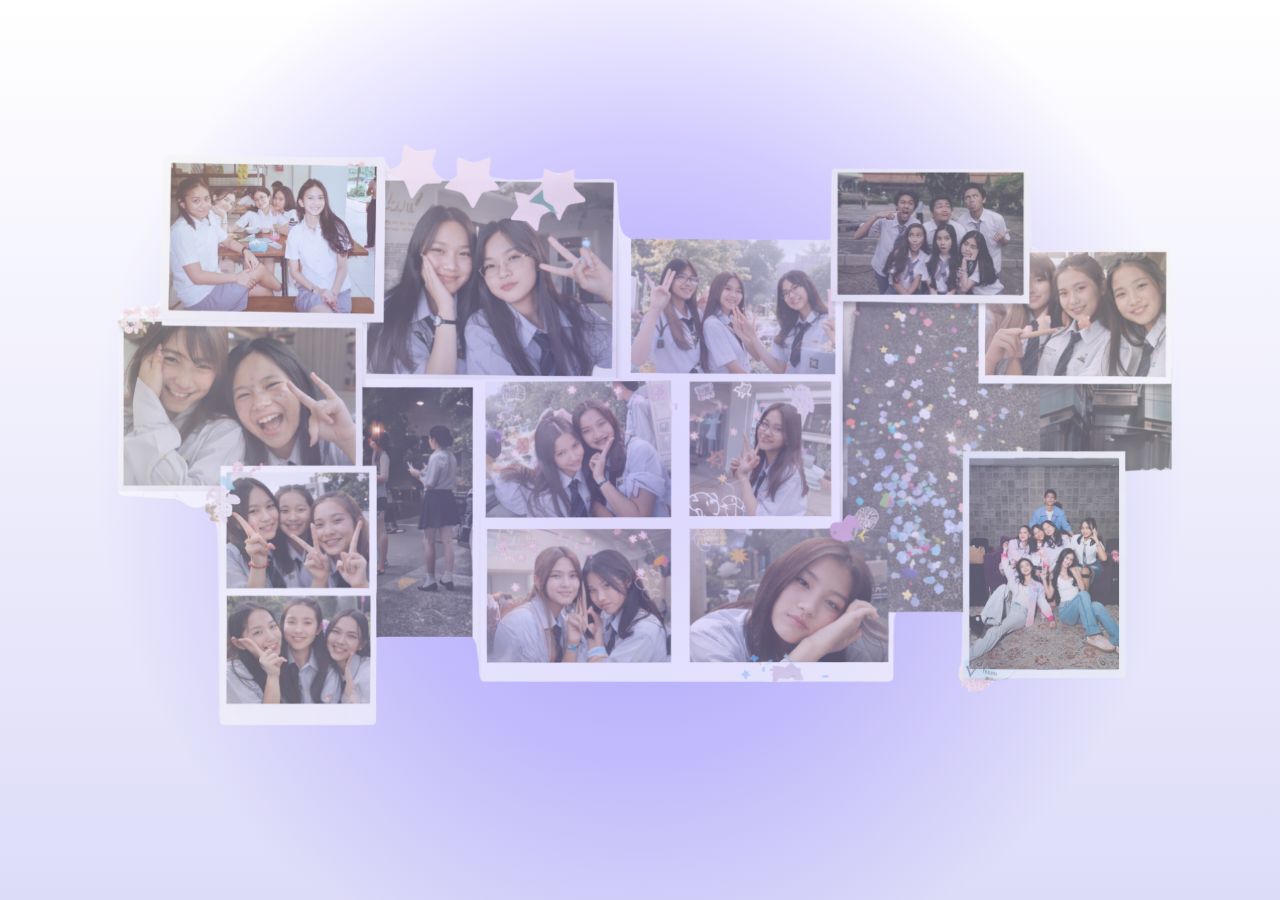
==== index.html @ 40979623 "Bikin Frontend Home" ====
<!DOCTYPE html>
<html lang="en">
<head>
    <meta charset="UTF-8">
    <meta name="viewport" content="width=device-width, initial-scale=1.0">
    <title>FinalShot</title>
    <link rel="stylesheet" href="style.css">
</head>
<body>
    
</body>
</html>
---- style.css ----
/* BODY */
body {
  margin: 0;
  font-family: 'Poppins', sans-serif;

  min-height: 100vh;
  display: flex;
  flex-direction: column;

  position: relative;
  z-index: 0;

  background:
    radial-gradient(
      circle at center,
      rgba(120, 100, 255, 0.6) 0%,
      rgba(120, 100, 255, 0.3) 40%,
      rgba(255, 255, 255, 0) 70%
    ),
    linear-gradient(
      to bottom,
      rgba(255,255,255,0.7),
      rgba(207,205,245,0.7)
    );
}

/* Image Layer */
body::before {
  content: "";
  position: fixed;
  inset: 0;

  background-image: url('assets/background.png');
  background-position: center;
  background-repeat: no-repeat;
  background-size: 85%;

  opacity: 0.60;

  filter: blur(0.5px); /* Blur */
  z-index: -1;
}
/* HEADER */
.header {
  width: 1172px;
  height: 61px;
  margin: 30px auto;

  background: rgba(255,255,255,0.6);
  border-radius: 20px;
  backdrop-filter: blur(10px);

  display: flex;
  align-items: center;
  justify-content: space-between;

  padding: 0 20px;
  box-shadow: 0 2px 10px rgba(0,0,0,0.1);
}

/* LOGO */
.logo {
  font-weight: 700;
  font-size: 22px;
  color: #6c63ff;
}

/* RIGHT SIDE */
.right-section {
  display: flex;
  align-items: center;
  gap: 20px;
}

/* NAV */
.nav {
  display: flex;
  gap: 20px;
}

.nav a {
  text-decoration: none;
  color: #777;
  font-size: 16px;
}

.nav a:hover {
  color: #000;
}

/* GITHUB */
.github {
  width: 35px;
  height: 35px;
  border-radius: 50%;
  border: 1px solid #ccc;

  display: flex;
  align-items: center;
  justify-content: center;
}

.github img {
  width: 18px;
}

/* CONTENT FOOTER */
.main-content {
  flex: 1;
}

/* FOOTER */
.footer {
  height: 60px;

  display: flex;
  align-items: center;
  justify-content: center;

  font-size: 13px;
  color: #888;

  border-top: 1px solid rgba(0,0,0,0.05);
}

/* HERO CONTAINER */
.hero {
  display: flex;
  justify-content: center;
  align-items: center;
  height: 80vh;
}

/* CIRCLE BLUR */
.camera-circle {
  position: relative;
  width: 400px;
  height: 400px;
  border-radius: 50%;

  backdrop-filter: blur(10px);
  background: rgba(255,255,255,0.2);

  border: 1.5px solid rgba(0,0,0,0.4);
}

/* CAPTURE BUTTON */
.capture-btn {
  position: absolute;
  top: 50px;
  left: -10px;

  background: white;
  padding: 3px 19px;
  border-radius: 10px;

  border: 1px solid black; 

  font-size: 20px;
  font-weight: 900;

  transform: rotate(-4deg); 

  box-shadow: 0 2px 5px rgba(0,0,0,0.2);

  display: flex;
  align-items: center;
  gap: 8px;
}

/* RED DOT */
.capture-btn .dot {
  width: 10px;
  height: 10px;
  background: red;
  border-radius: 50%;
}

/* CAMERA BUTTON */
.camera-btn {
  position: absolute;
  top: 50%;
  left: 50%;
  transform: translate(-50%, -50%);

  background: none;
  border: none;
  cursor: pointer;
}

/* IMAGE CAMERA */
.camera-btn img {
  width: 550px;
  height: auto;
  display: block;
}

/* TITLE */
.main-title {
  position: absolute;
  top: 23%;
  left: 22%;
  transform: translate(-50%, -50%);

  font-family: 'Inter', sans-serif;
  font-weight: 900;
  font-size: 130px;
  line-height: 0.9;

  color: #8A38F5;
  text-align: center;

  text-shadow: -10px 10px 0 black;
}
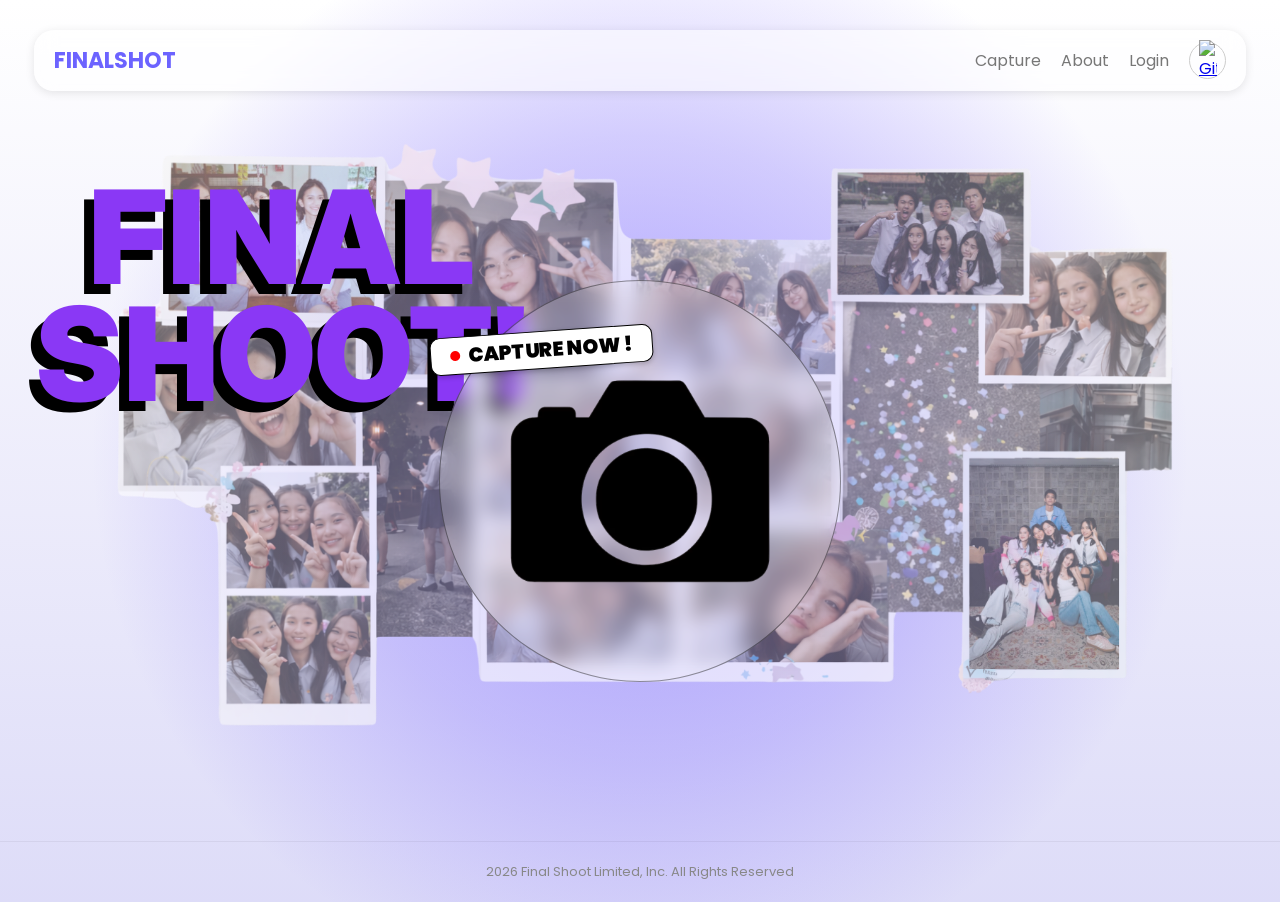
==== commit e061e1de: "Edit index.html" ====
--- a/index.html
+++ b/index.html
@@ -1,12 +1,65 @@
 <!DOCTYPE html>
 <html lang="en">
 <head>
-    <meta charset="UTF-8">
-    <meta name="viewport" content="width=device-width, initial-scale=1.0">
-    <title>FinalShot</title>
-    <link rel="stylesheet" href="style.css">
+  <meta charset="UTF-8">
+  <title>FinalShoot</title>
+
+  <link rel="stylesheet" href="style.css">
+
+  <!-- Font -->
+  <link href="https://fonts.googleapis.com/css2?family=Poppins:wght@400;700&display=swap" rel="stylesheet">
+  <link href="https://fonts.googleapis.com/css2?family=Inter:wght@700;900&display=swap" rel="stylesheet">
 </head>
+
 <body>
-    
+
+  <div class="header">
+    <div class="logo">FINALSHOT</div>
+
+    <div class="right-section">
+      <div class="nav">
+        <a href="#">Capture</a>
+        <a href="#">About</a>
+        <a href="#">Login</a>
+      </div>
+
+      <a href="https://github.com/JPHub-dev/FinalShotCam" target="_blank" class="github">
+        <img src="https://cdn-icons-png.flaticon.com/512/25/25231.png" alt="GitHub">
+      </a>
+    </div>
+  </div>
+
+  <!-- CONTENT WRAPPER -->
+  <div class="main-content">
+
+    <div class="hero">
+
+      <!-- TITLE -->
+      <h1 class="main-title">
+        FINAL<br>SHOOT!<span></span>
+      </h1>
+
+      <div class="camera-circle">
+
+        <div class="capture-btn">
+          <span class="dot"></span>
+          CAPTURE NOW !
+        </div>
+
+        <!-- CAMERA IMAGE BUTTON -->
+        <button class="camera-btn">
+          <img src="assets/Cam.png" alt="Camera">
+        </button>
+
+      </div>
+    </div>
+
+  </div>
+
+  <!-- Footer -->
+  <footer class="footer">
+    <p>2026 Final Shoot Limited, Inc. All Rights Reserved</p>
+  </footer>
+
 </body>
 </html>
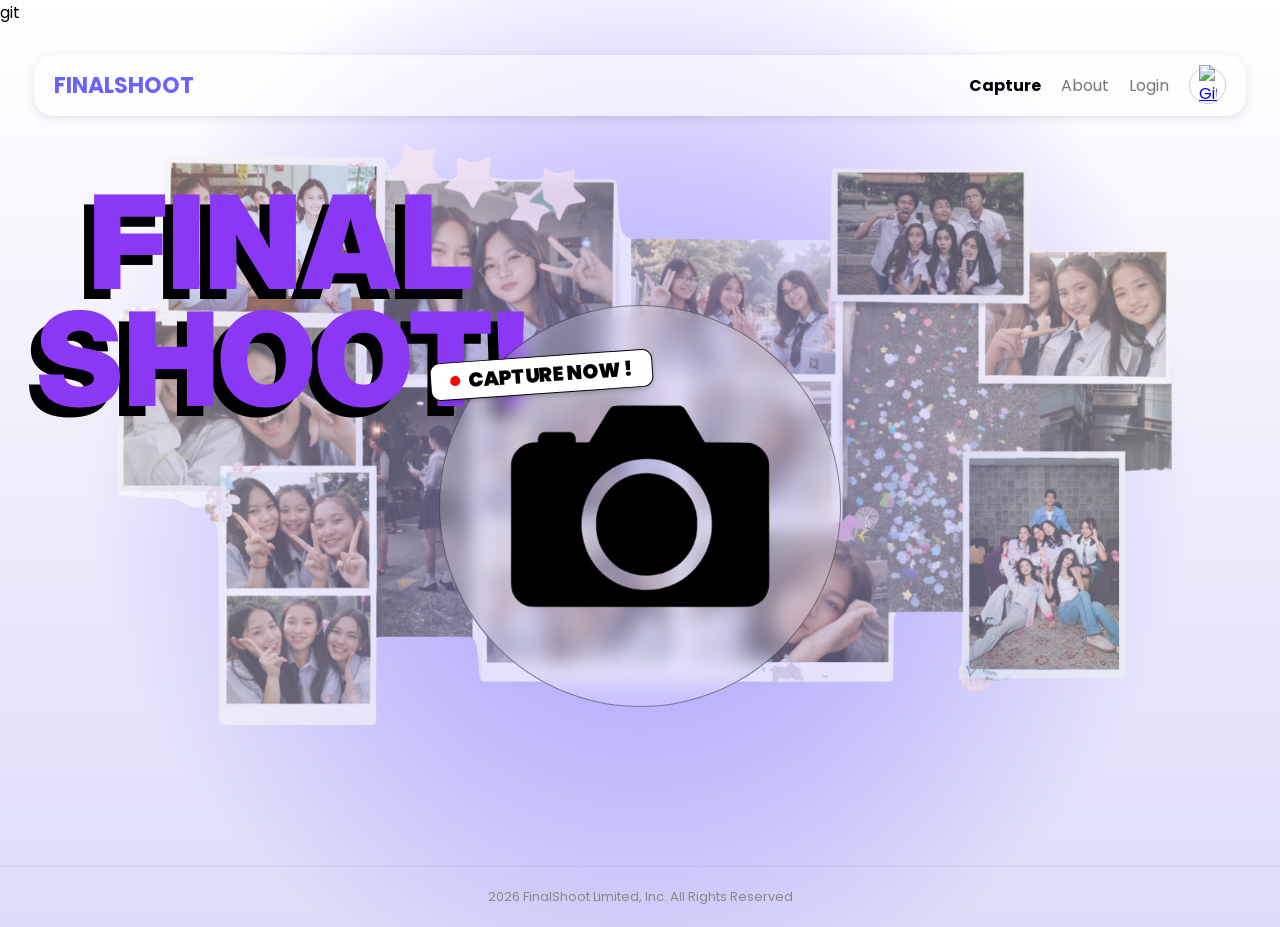
==== commit 8c190b3a: "Test #2" ====
--- a/index.html
+++ b/index.html
@@ -1,4 +1,4 @@
-<!DOCTYPE html>
+﻿<!DOCTYPE html>
 <html lang="en">
 <head>
   <meta charset="UTF-8">
@@ -12,15 +12,15 @@
 </head>
 
 <body>
-
+git 
   <div class="header">
-    <div class="logo">FINALSHOT</div>
+    <div class="logo">FINALSHOOT</div>
 
     <div class="right-section">
       <div class="nav">
-        <a href="#">Capture</a>
-        <a href="#">About</a>
-        <a href="#">Login</a>
+        <a href="capture.html" class="active">Capture</a>
+        <a href="about.html">About</a>
+        <a href="auth.html">Login</a>
       </div>
 
       <a href="https://github.com/JPHub-dev/FinalShotCam" target="_blank" class="github">
@@ -58,7 +58,7 @@
 
   <!-- Footer -->
   <footer class="footer">
-    <p>2026 Final Shoot Limited, Inc. All Rights Reserved</p>
+    <p>2026 FinalShoot Limited, Inc. All Rights Reserved</p>
   </footer>
 
 </body>
--- a/style.css
+++ b/style.css
@@ -84,8 +84,10 @@
   font-size: 16px;
 }
 
-.nav a:hover {
+.nav a:hover,
+.nav a.active {
   color: #000;
+  font-weight: 700;
 }
 
 /* GITHUB */
@@ -213,3 +215,415 @@
   text-shadow: -10px 10px 0 black;
 }
 
+/* CAPTURE PAGE */
+.capture-page {
+  padding: 120px 24px 40px;
+  min-height: 100vh;
+  background: linear-gradient(180deg, #f7f3ff 0%, #ffffff 45%, #f3f1ff 100%);
+}
+
+.capture-panel {
+  width: min(1180px, 100%);
+  background: rgba(255,255,255,0.98);
+  border-radius: 32px;
+  box-shadow: 0 32px 80px rgba(79, 53, 187, 0.12);
+  padding: 40px;
+  border: 1px solid rgba(135,131,255,0.18);
+  margin: 0 auto;
+}
+
+.page-head {
+  display: flex;
+  flex-direction: column;
+  gap: 16px;
+  margin-bottom: 32px;
+}
+
+.page-head .eyebrow {
+  text-transform: uppercase;
+  letter-spacing: 1px;
+  color: #6e5df3;
+  font-size: 13px;
+  font-weight: 700;
+}
+
+.page-head h1 {
+  font-size: 44px;
+  line-height: 1.08;
+  color: #1d124d;
+  max-width: 860px;
+}
+
+.page-copy {
+  max-width: 760px;
+  color: #5a5489;
+  font-size: 16px;
+}
+
+.hidden {
+  display: none !important;
+}
+
+.layout-grid {
+  display: grid;
+  grid-template-columns: repeat(4, minmax(0, 1fr));
+  gap: 20px;
+  margin-bottom: 22px;
+}
+
+.layout-card {
+  display: flex;
+  flex-direction: column;
+  gap: 14px;
+  border-radius: 24px;
+  border: 2px solid transparent;
+  background: #f8f5ff;
+  padding: 22px;
+  text-align: left;
+  cursor: pointer;
+  transition: transform 0.25s ease, border-color 0.25s ease, box-shadow 0.25s ease;
+}
+
+.layout-card.active,
+.layout-card:hover {
+  border-color: #7f72ff;
+  transform: translateY(-3px);
+  box-shadow: 0 18px 40px rgba(126, 97, 255, 0.12);
+}
+
+.layout-preview {
+  width: 100%;
+  min-height: 205px;
+  background: white;
+  border-radius: 18px;
+  border: 1px solid rgba(135,131,255,0.18);
+  display: grid;
+  gap: 8px;
+  padding: 16px;
+  justify-items: center;
+  align-items: center;
+  color: #7f72ff;
+  font-weight: 700;
+}
+
+.layout-preview span {
+  font-size: 14px;
+}
+
+.layout-preview.layout-1x1 {
+  grid-template-columns: 1fr;
+  grid-template-rows: 1fr;
+}
+
+.layout-preview.layout-1x2 {
+  grid-template-columns: 1fr;
+  grid-template-rows: repeat(2, 1fr);
+}
+
+.layout-preview.layout-1x3 {
+  grid-template-columns: 1fr;
+  grid-template-rows: repeat(3, 1fr);
+}
+
+.layout-preview.layout-1x4 {
+  grid-template-columns: 1fr;
+  grid-template-rows: repeat(4, 1fr);
+}
+
+.layout-preview::before,
+.layout-preview::after {
+  content: '';
+}
+
+.layout-preview div,
+.layout-preview span {
+  width: 100%;
+  height: 100%;
+  background: linear-gradient(135deg, rgba(135,131,255,0.08), rgba(135,131,255,0.18));
+  border-radius: 12px;
+}
+
+.layout-info {
+  display: flex;
+  justify-content: space-between;
+  align-items: center;
+  gap: 8px;
+  font-size: 14px;
+  color: #3d3366;
+}
+
+.layout-note {
+  color: #5a5489;
+  font-size: 15px;
+}
+
+.section-title {
+  display: flex;
+  align-items: center;
+  justify-content: space-between;
+  gap: 16px;
+  margin-bottom: 24px;
+}
+
+.section-title .eyebrow {
+  margin-bottom: 8px;
+}
+
+.section-title h2 {
+  font-size: 34px;
+  color: #1d124d;
+  margin: 0;
+}
+
+.capture-count,
+.edit-label {
+  color: #5a5489;
+  font-weight: 700;
+}
+
+.camera-wrap {
+  display: grid;
+  grid-template-columns: 2fr 1fr;
+  gap: 24px;
+  align-items: start;
+}
+
+.countdown-overlay {
+  position: absolute;
+  inset: 0;
+  display: grid;
+  place-items: center;
+  background: rgba(0,0,0,0.5);
+  color: white;
+  font-size: 96px;
+  font-weight: 900;
+  letter-spacing: 4px;
+  border-radius: 32px;
+  z-index: 5;
+}
+
+.filter-row,
+.card-grid {
+  display: flex;
+  flex-wrap: wrap;
+  gap: 14px;
+}
+
+.card-grid {
+  margin-top: 12px;
+}
+
+.card-btn,
+.filter-btn,
+.btn {
+  border: none;
+  border-radius: 16px;
+  padding: 14px 22px;
+  font-size: 15px;
+  font-weight: 700;
+  cursor: pointer;
+  transition: all 0.2s ease;
+}
+
+.card-btn,
+.filter-btn {
+  background: #f6f3ff;
+  color: #5e50b1;
+}
+
+.card-btn.active,
+.filter-btn.active,
+.card-btn:hover,
+.filter-btn:hover {
+  background: #7f72ff;
+  color: white;
+  transform: translateY(-2px);
+}
+
+.camera-actions {
+  display: grid;
+  gap: 14px;
+  margin-top: 16px;
+}
+
+.preview-frame,
+.final-preview {
+  display: grid;
+  gap: 14px;
+  margin-bottom: 28px;
+}
+
+.preview-frame.layout-1x1,
+.final-preview.layout-1x1 {
+  grid-template-columns: 1fr;
+}
+
+.preview-frame.layout-1x2,
+.final-preview.layout-1x2 {
+  grid-template-columns: 1fr;
+}
+
+.preview-frame.layout-1x3,
+.final-preview.layout-1x3 {
+  grid-template-columns: 1fr;
+}
+
+.preview-frame.layout-1x4,
+.final-preview.layout-1x4 {
+  grid-template-columns: 1fr;
+}
+
+.preview-slot,
+.final-preview .preview-slot {
+  min-height: 240px;
+  border-radius: 24px;
+  overflow: hidden;
+  background: #ede9ff;
+  display: flex;
+  align-items: center;
+  justify-content: center;
+  position: relative;
+}
+
+.preview-slot.empty span {
+  color: #7d77a8;
+  font-size: 14px;
+}
+
+.preview-slot img,
+.final-preview .preview-slot img {
+  width: 100%;
+  height: 100%;
+  object-fit: cover;
+  display: block;
+}
+
+.preview-slot img.round,
+.final-preview .preview-slot img.round {
+  border-radius: 28px;
+}
+
+.preview-slot img.portrait,
+.final-preview .preview-slot img.portrait {
+  border-radius: 24px;
+  object-fit: contain;
+}
+
+.preview-slot img.strip,
+.final-preview .preview-slot img.strip {
+  border-radius: 18px;
+  object-fit: cover;
+}
+
+.final-preview {
+  position: relative;
+  padding: 22px;
+  border-radius: 32px;
+  background: linear-gradient(180deg, rgba(135,131,255,0.08), rgba(255,255,255,0.94));
+  border: 1px solid rgba(135,131,255,0.22);
+}
+
+.final-preview.style-classic {
+  background: linear-gradient(180deg, rgba(255,255,255,0.95), rgba(232,222,255,0.8));
+}
+
+.final-preview.style-neon {
+  background: radial-gradient(circle, rgba(153,85,255,0.18), transparent 55%), #1f0b4e;
+}
+
+.final-preview.style-pastel {
+  background: linear-gradient(180deg, #fef7ff, #e6e1ff);
+}
+
+.final-preview.style-retro {
+  background: linear-gradient(180deg, #fbe8ff, #fff7f0);
+}
+
+.final-preview .logo-badge,
+.final-preview .timestamp-badge {
+  position: absolute;
+  padding: 10px 14px;
+  border-radius: 16px;
+  font-size: 13px;
+  font-weight: 700;
+  background: rgba(255,255,255,0.9);
+  color: #3c3160;
+}
+
+.final-preview .logo-badge {
+  top: 18px;
+  right: 18px;
+}
+
+.final-preview .timestamp-badge {
+  bottom: 18px;
+  right: 18px;
+}
+
+.sticker-badge {
+  position: absolute;
+  font-size: 32px;
+  pointer-events: none;
+}
+
+.edit-grid {
+  display: grid;
+  grid-template-columns: repeat(2, minmax(0, 1fr));
+  gap: 24px;
+  margin-bottom: 28px;
+}
+
+.edit-block {
+  padding: 24px;
+  border-radius: 28px;
+  background: #fbf9ff;
+  border: 1px solid rgba(135,131,255,0.16);
+}
+
+.edit-block h3 {
+  margin-bottom: 16px;
+  font-size: 18px;
+  color: #2b1b63;
+}
+
+.checkbox-row {
+  display: flex;
+  align-items: center;
+  gap: 10px;
+  color: #4f4579;
+  font-weight: 600;
+}
+
+.editor-actions {
+  display: flex;
+  flex-wrap: wrap;
+  gap: 14px;
+}
+  .stepper {
+    grid-template-columns: repeat(2, 1fr);
+  }
+
+  .camera-stage,
+  .edit-grid {
+    grid-template-columns: 1fr;
+  }
+}
+
+@media (max-width: 700px) {
+  .capture-page {
+    padding-top: 140px;
+  }
+
+  .capture-panel {
+    padding: 28px;
+  }
+
+  .page-head h1 {
+    font-size: 34px;
+  }
+
+  .step-title h2 {
+    font-size: 28px;
+  }
+}
+
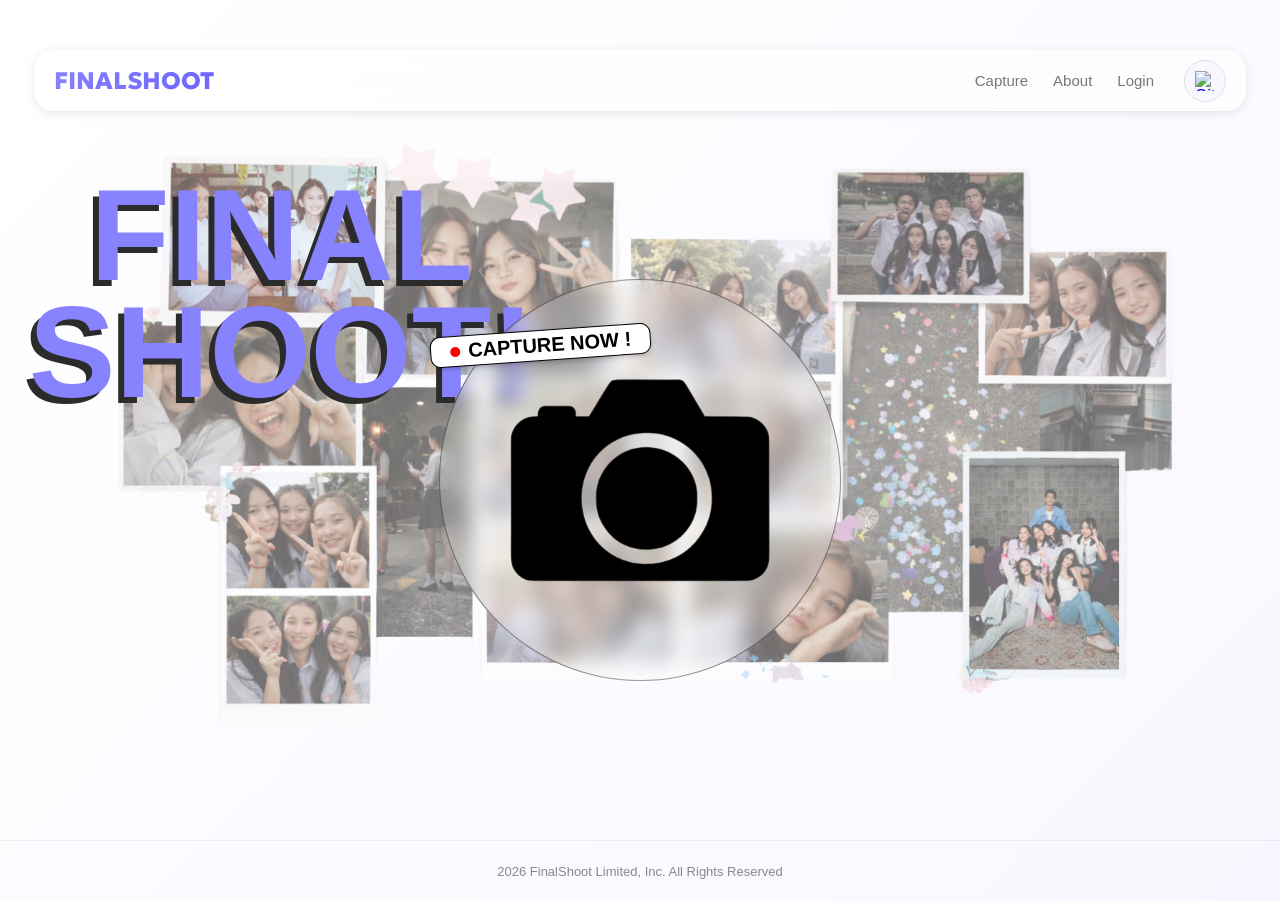
==== commit db5be0db: "sekar amba update commit" ====
--- a/index.html
+++ b/index.html
@@ -4,21 +4,21 @@
   <meta charset="UTF-8">
   <title>FinalShoot</title>
 
-  <link rel="stylesheet" href="style.css">
+  <link rel="stylesheet" href="index.css">
 
   <!-- Font -->
-  <link href="https://fonts.googleapis.com/css2?family=Poppins:wght@400;700&display=swap" rel="stylesheet">
-  <link href="https://fonts.googleapis.com/css2?family=Inter:wght@700;900&display=swap" rel="stylesheet">
+  <link href="https://fonts.googleapis.com/css2?family=Geologica:wght@400;600;700;800&display=swap" rel="stylesheet">
+  <link href="https://fonts.googleapis.com/css2?family=Kulim+Park:wght@400;700&display=swap" rel="stylesheet">
 </head>
 
 <body>
-git 
+
   <div class="header">
     <div class="logo">FINALSHOOT</div>
 
     <div class="right-section">
       <div class="nav">
-        <a href="capture.html" class="active">Capture</a>
+        <a href="index.html">Capture</a>
         <a href="about.html">About</a>
         <a href="auth.html">Login</a>
       </div>
@@ -47,9 +47,9 @@
         </div>
 
         <!-- CAMERA IMAGE BUTTON -->
-        <button class="camera-btn">
-          <img src="assets/Cam.png" alt="Camera">
-        </button>
+        <a href="codingframe/frame.html" class="camera-btn">
+        <img src="assets/Cam.png" alt="Camera">
+        </a>
 
       </div>
     </div>
--- a/index.css
+++ b/index.css
@@ -0,0 +1,651 @@
+/* BODY */
+body {
+  margin: 0;
+  font-family: 'Poppins', sans-serif;
+
+  min-height: 100vh;
+  display: flex;
+  flex-direction: column;
+
+  position: relative;
+  z-index: 0;
+
+  background: linear-gradient(
+  135deg,
+  #ffffff 0%,
+  #f8f7ff 100%
+  );
+}
+
+/* Image Layer */
+body::before {
+  content: "";
+  position: fixed;
+  inset: 0;
+
+  background-image: url('assets/background.png');
+  background-position: center;
+  background-repeat: no-repeat;
+  background-size: 85%;
+
+  opacity: 0.60;
+
+  filter: blur(0.5px); /* Blur */
+  z-index: -1;
+}
+
+.header {
+  height: 61px;
+  margin: 30px auto;
+
+  background: rgba(255, 255, 255, 0.6);
+  border-radius: 20px;
+  backdrop-filter: blur(10px);
+
+  display: flex;
+  align-items: center;
+  justify-content: space-between;
+
+  padding: 0 20px;
+  box-shadow: 0 2px 10px rgba(0, 0, 0, 0.1);
+  position: fixed;
+  top: 20px;
+  left: 50%;
+  transform: translateX(-50%);
+  width: calc(100% - 40px);
+  max-width: 1172px;
+  z-index: 100;
+  transition: box-shadow 0.3s ease, backdrop-filter 0.3s ease;
+}
+
+.logo {
+  font-family: 'Geologica', sans-serif;
+  font-weight: 800;
+  font-size: 24px;
+  background: linear-gradient(135deg, #8783FF 0%, #6c63ff 100%);
+  -webkit-background-clip: text;
+  -webkit-text-fill-color: transparent;
+  background-clip: text;
+  text-decoration: none;
+}
+
+.right-section {
+  display: flex;
+  align-items: center;
+  gap: 30px;
+}
+
+.nav {
+  display: flex;
+  gap: 25px;
+}
+
+.nav a {
+  text-decoration: none;
+  color: #777;
+  font-size: 15px;
+  font-weight: 500;
+  transition: all 0.3s ease;
+  position: relative;
+}
+
+.nav a:hover,
+.nav a.active {
+  color: #8783FF;
+}
+
+.nav a.active::after {
+  content: '';
+  position: absolute;
+  bottom: -5px;
+  left: 0;
+  right: 0;
+  height: 2px;
+  background: #8783FF;
+  border-radius: 1px;
+}
+
+.github {
+  width: 40px;
+  height: 40px;
+  border-radius: 50%;
+  border: 1.5px solid #e0e0e0;
+  display: flex;
+  align-items: center;
+  justify-content: center;
+  transition: all 0.3s ease;
+  background: rgba(135, 131, 255, 0.05);
+}
+
+.github:hover {
+  border-color: #8783FF;
+  background: rgba(135, 131, 255, 0.15);
+}
+
+.github img {
+  width: 20px;
+  height: 20px;
+}
+
+/* CONTENT FOOTER */
+.main-content {
+  flex: 1;
+}
+
+/* FOOTER */
+.footer {
+  height: 60px;
+
+  display: flex;
+  align-items: center;
+  justify-content: center;
+
+  font-size: 13px;
+  color: #888;
+
+  border-top: 1px solid rgba(0,0,0,0.05);
+}
+
+/* HERO CONTAINER */
+.hero {
+  display: flex;
+  justify-content: center;
+  align-items: center;
+  height: 80vh;
+
+  padding-top: 120px;
+}
+
+/* CIRCLE BLUR */
+.camera-circle {
+  position: relative;
+  width: 400px;
+  height: 400px;
+  border-radius: 50%;
+
+  backdrop-filter: blur(10px);
+  background: rgba(255,255,255,0.2);
+
+  border: 1.5px solid rgba(0,0,0,0.4);
+}
+
+/* CAPTURE BUTTON */
+.capture-btn {
+  position: absolute;
+  top: 50px;
+  left: -10px;
+
+  background: white;
+  padding: 3px 19px;
+  border-radius: 10px;
+
+  border: 1px solid black; 
+
+  font-size: 20px;
+  font-weight: 900;
+
+  transform: rotate(-4deg); 
+
+  box-shadow: 0 2px 5px rgba(0,0,0,0.2);
+
+  display: flex;
+  align-items: center;
+  gap: 8px;
+}
+
+/* RED DOT */
+.capture-btn .dot {
+  width: 10px;
+  height: 10px;
+  background: red;
+  border-radius: 50%;
+}
+
+/* CAMERA BUTTON */
+.camera-btn {
+  position: absolute;
+  top: 50%;
+  left: 50%;
+  transform: translate(-50%, -50%);
+
+  background: none;
+  border: none;
+  cursor: pointer;
+}
+
+/* IMAGE CAMERA */
+.camera-btn img {
+  width: 550px;
+  height: auto;
+  display: block;
+}
+
+/* TITLE */
+.main-title {
+  position: absolute;
+  top: 23%;
+  left: 22%;
+  transform: translate(-50%, -50%);
+
+  font-family: 'Inter', sans-serif;
+  font-weight: 900;
+  font-size: 130px;
+  line-height: 0.9;
+
+  text-align: center;
+
+  color: #8783FF;
+  text-shadow: -6px 6px 0 #2b2b2b;
+}
+
+/* CAPTURE PAGE */
+.capture-page {
+  padding: 120px 24px 40px;
+  min-height: 100vh;
+  background: linear-gradient(180deg, #f7f3ff 0%, #ffffff 45%, #f3f1ff 100%);
+}
+
+.capture-panel {
+  width: min(1180px, 100%);
+  background: rgba(255,255,255,0.98);
+  border-radius: 32px;
+  box-shadow: 0 32px 80px rgba(79, 53, 187, 0.12);
+  padding: 40px;
+  border: 1px solid rgba(135,131,255,0.18);
+  margin: 0 auto;
+}
+
+.page-head {
+  display: flex;
+  flex-direction: column;
+  gap: 16px;
+  margin-bottom: 32px;
+}
+
+.page-head .eyebrow {
+  text-transform: uppercase;
+  letter-spacing: 1px;
+  color: #6e5df3;
+  font-size: 13px;
+  font-weight: 700;
+}
+
+.page-head h1 {
+  font-size: 44px;
+  line-height: 1.08;
+  color: #1d124d;
+  max-width: 860px;
+}
+
+.page-copy {
+  max-width: 760px;
+  color: #5a5489;
+  font-size: 16px;
+}
+
+.hidden {
+  display: none !important;
+}
+
+.layout-grid {
+  display: grid;
+  grid-template-columns: repeat(4, minmax(0, 1fr));
+  gap: 20px;
+  margin-bottom: 22px;
+}
+
+.layout-card {
+  display: flex;
+  flex-direction: column;
+  gap: 14px;
+  border-radius: 24px;
+  border: 2px solid transparent;
+  background: #f8f5ff;
+  padding: 22px;
+  text-align: left;
+  cursor: pointer;
+  transition: transform 0.25s ease, border-color 0.25s ease, box-shadow 0.25s ease;
+}
+
+.layout-card.active,
+.layout-card:hover {
+  border-color: #7f72ff;
+  transform: translateY(-3px);
+  box-shadow: 0 18px 40px rgba(126, 97, 255, 0.12);
+}
+
+.layout-preview {
+  width: 100%;
+  min-height: 205px;
+  background: white;
+  border-radius: 18px;
+  border: 1px solid rgba(135,131,255,0.18);
+  display: grid;
+  gap: 8px;
+  padding: 16px;
+  justify-items: center;
+  align-items: center;
+  color: #7f72ff;
+  font-weight: 700;
+}
+
+.layout-preview span {
+  font-size: 14px;
+}
+
+.layout-preview.layout-1x1 {
+  grid-template-columns: 1fr;
+  grid-template-rows: 1fr;
+}
+
+.layout-preview.layout-1x2 {
+  grid-template-columns: 1fr;
+  grid-template-rows: repeat(2, 1fr);
+}
+
+.layout-preview.layout-1x3 {
+  grid-template-columns: 1fr;
+  grid-template-rows: repeat(3, 1fr);
+}
+
+.layout-preview.layout-1x4 {
+  grid-template-columns: 1fr;
+  grid-template-rows: repeat(4, 1fr);
+}
+
+.layout-preview::before,
+.layout-preview::after {
+  content: '';
+}
+
+.layout-preview div,
+.layout-preview span {
+  width: 100%;
+  height: 100%;
+  background: linear-gradient(135deg, rgba(135,131,255,0.08), rgba(135,131,255,0.18));
+  border-radius: 12px;
+}
+
+.layout-info {
+  display: flex;
+  justify-content: space-between;
+  align-items: center;
+  gap: 8px;
+  font-size: 14px;
+  color: #3d3366;
+}
+
+.layout-note {
+  color: #5a5489;
+  font-size: 15px;
+}
+
+.section-title {
+  display: flex;
+  align-items: center;
+  justify-content: space-between;
+  gap: 16px;
+  margin-bottom: 24px;
+}
+
+.section-title .eyebrow {
+  margin-bottom: 8px;
+}
+
+.section-title h2 {
+  font-size: 34px;
+  color: #1d124d;
+  margin: 0;
+}
+
+.capture-count,
+.edit-label {
+  color: #5a5489;
+  font-weight: 700;
+}
+
+.camera-wrap {
+  display: grid;
+  grid-template-columns: 2fr 1fr;
+  gap: 24px;
+  align-items: start;
+}
+
+.countdown-overlay {
+  position: absolute;
+  inset: 0;
+  display: grid;
+  place-items: center;
+  background: rgba(0,0,0,0.5);
+  color: white;
+  font-size: 96px;
+  font-weight: 900;
+  letter-spacing: 4px;
+  border-radius: 32px;
+  z-index: 5;
+}
+
+.filter-row,
+.card-grid {
+  display: flex;
+  flex-wrap: wrap;
+  gap: 14px;
+}
+
+.card-grid {
+  margin-top: 12px;
+}
+
+.card-btn,
+.filter-btn,
+.btn {
+  border: none;
+  border-radius: 16px;
+  padding: 14px 22px;
+  font-size: 15px;
+  font-weight: 700;
+  cursor: pointer;
+  transition: all 0.2s ease;
+}
+
+.card-btn,
+.filter-btn {
+  background: #f6f3ff;
+  color: #5e50b1;
+}
+
+.card-btn.active,
+.filter-btn.active,
+.card-btn:hover,
+.filter-btn:hover {
+  background: #7f72ff;
+  color: white;
+  transform: translateY(-2px);
+}
+
+.camera-actions {
+  display: grid;
+  gap: 14px;
+  margin-top: 16px;
+}
+
+.preview-frame,
+.final-preview {
+  display: grid;
+  gap: 14px;
+  margin-bottom: 28px;
+}
+
+.preview-frame.layout-1x1,
+.final-preview.layout-1x1 {
+  grid-template-columns: 1fr;
+}
+
+.preview-frame.layout-1x2,
+.final-preview.layout-1x2 {
+  grid-template-columns: 1fr;
+}
+
+.preview-frame.layout-1x3,
+.final-preview.layout-1x3 {
+  grid-template-columns: 1fr;
+}
+
+.preview-frame.layout-1x4,
+.final-preview.layout-1x4 {
+  grid-template-columns: 1fr;
+}
+
+.preview-slot,
+.final-preview .preview-slot {
+  min-height: 240px;
+  border-radius: 24px;
+  overflow: hidden;
+  background: #ede9ff;
+  display: flex;
+  align-items: center;
+  justify-content: center;
+  position: relative;
+}
+
+.preview-slot.empty span {
+  color: #7d77a8;
+  font-size: 14px;
+}
+
+.preview-slot img,
+.final-preview .preview-slot img {
+  width: 100%;
+  height: 100%;
+  object-fit: cover;
+  display: block;
+}
+
+.preview-slot img.round,
+.final-preview .preview-slot img.round {
+  border-radius: 28px;
+}
+
+.preview-slot img.portrait,
+.final-preview .preview-slot img.portrait {
+  border-radius: 24px;
+  object-fit: contain;
+}
+
+.preview-slot img.strip,
+.final-preview .preview-slot img.strip {
+  border-radius: 18px;
+  object-fit: cover;
+}
+
+.final-preview {
+  position: relative;
+  padding: 22px;
+  border-radius: 32px;
+  background: linear-gradient(180deg, rgba(135,131,255,0.08), rgba(255,255,255,0.94));
+  border: 1px solid rgba(135,131,255,0.22);
+}
+
+.final-preview.style-classic {
+  background: linear-gradient(180deg, rgba(255,255,255,0.95), rgba(232,222,255,0.8));
+}
+
+.final-preview.style-neon {
+  background: radial-gradient(circle, rgba(153,85,255,0.18), transparent 55%), #1f0b4e;
+}
+
+.final-preview.style-pastel {
+  background: linear-gradient(180deg, #fef7ff, #e6e1ff);
+}
+
+.final-preview.style-retro {
+  background: linear-gradient(180deg, #fbe8ff, #fff7f0);
+}
+
+.final-preview .logo-badge,
+.final-preview .timestamp-badge {
+  position: absolute;
+  padding: 10px 14px;
+  border-radius: 16px;
+  font-size: 13px;
+  font-weight: 700;
+  background: rgba(255,255,255,0.9);
+  color: #3c3160;
+}
+
+.final-preview .logo-badge {
+  top: 18px;
+  right: 18px;
+}
+
+.final-preview .timestamp-badge {
+  bottom: 18px;
+  right: 18px;
+}
+
+.sticker-badge {
+  position: absolute;
+  font-size: 32px;
+  pointer-events: none;
+}
+
+.edit-grid {
+  display: grid;
+  grid-template-columns: repeat(2, minmax(0, 1fr));
+  gap: 24px;
+  margin-bottom: 28px;
+}
+
+.edit-block {
+  padding: 24px;
+  border-radius: 28px;
+  background: #fbf9ff;
+  border: 1px solid rgba(135,131,255,0.16);
+}
+
+.edit-block h3 {
+  margin-bottom: 16px;
+  font-size: 18px;
+  color: #2b1b63;
+}
+
+.checkbox-row {
+  display: flex;
+  align-items: center;
+  gap: 10px;
+  color: #4f4579;
+  font-weight: 600;
+}
+
+.editor-actions {
+  display: flex;
+  flex-wrap: wrap;
+  gap: 14px;
+}
+  .stepper {
+    grid-template-columns: repeat(2, 1fr);
+  }
+
+  .camera-stage,
+  .edit-grid {
+    grid-template-columns: 1fr;
+  }
+
+@media (max-width: 700px) {
+  .capture-page {
+    padding-top: 140px;
+  }
+
+  .capture-panel {
+    padding: 28px;
+  }
+
+  .page-head h1 {
+    font-size: 34px;
+  }
+
+  .step-title h2 {
+    font-size: 28px;
+  }
+}
+
